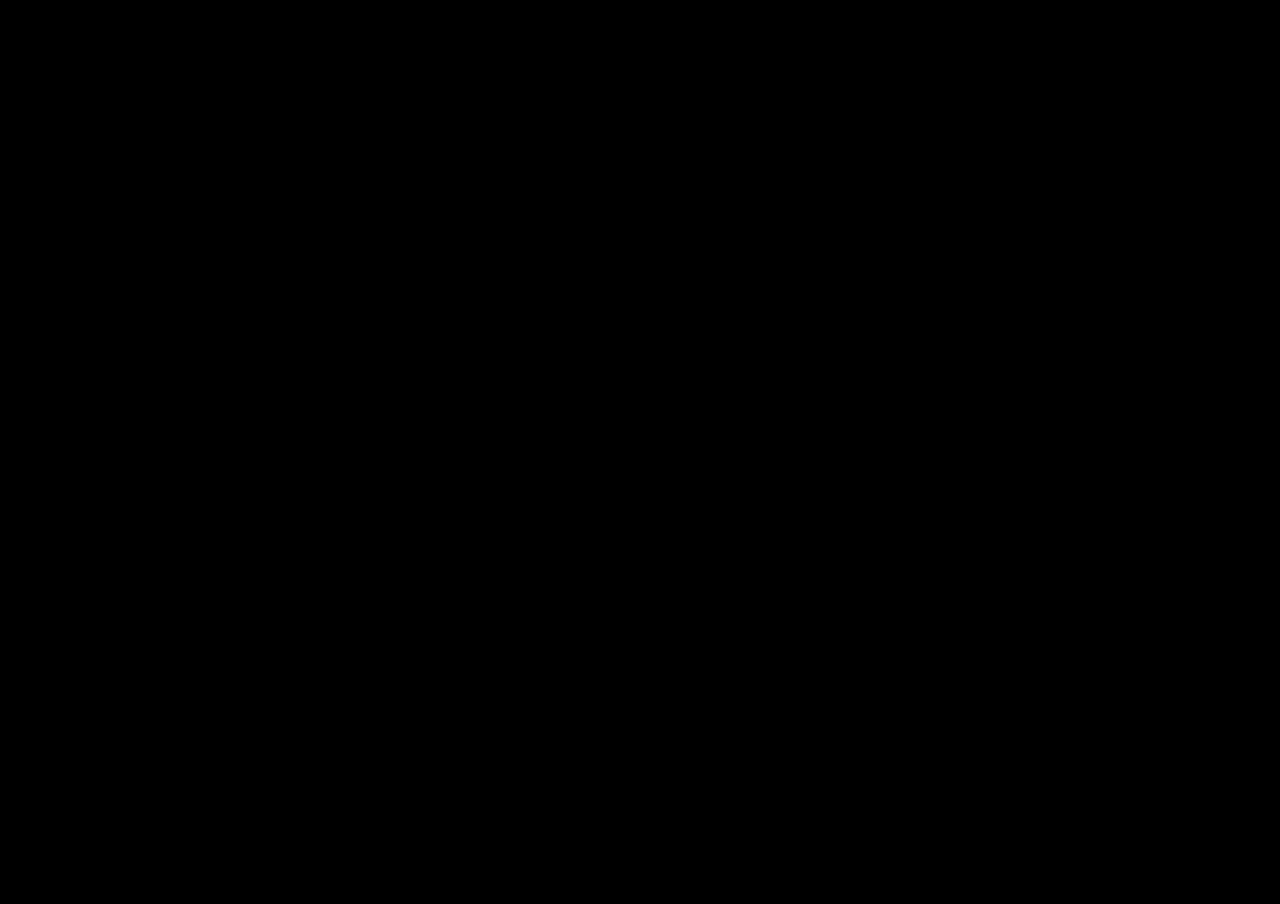
==== Source/Flyboy.swiftpm/Resources/app.html @ 183af8e5 "Implemented basic swift playground support." ====
<!DOCTYPE html>
<html lang="en">
<head>
    <meta charset="UTF-8">
    <meta name="viewport" content="width=device-width, initial-scale=1.0, maximum-scale=1.0, user-scalable=no, viewport-fit=cover'">
    <link rel="stylesheet" href="onsenui.min.css">
    <link rel="stylesheet" href="onsen-css-components.min.css">
    <link rel="stylesheet" href="ionicons.min.css">
    <style>
      @font-face 
      {
        font-family: 'BulgariaDreams';
        src: url('Bulgaria Dreams Regular.ttf') format('truetype');
      }
    </style>
</head>
<body>
    <script src="phaser.min.js"></script>
    <script src="onsenui.min.js"></script>
    <script src="scriptit.js"></script>
    <script src="splash-scene.js"></script>
    <script src="main-menu-scene.js"></script>
    <script src="level-select-scene.js"></script>
    <script src="loading-scene.js"></script>
    <script src="game-scene.js"></script>
    <script src="settings-page.js"></script>
    <script src="pause-alert-dialog.js"></script>
    <script src="level-failed-dialog.js"></script>
    <script src="level-complete-dialog.js"></script>
    <script src="hud.js"></script>
    <script src="plane.js"></script>
    <script src="joystick.js"></script>
    <script src="shoot-button.js"></script>
    <script src="projectile.js"></script>
    <script src="pickup.js"></script>
    <script src="enemy.js"></script>
    <script src="effect.js"></script>
    <script src="level-select-block.js"></script>
    <script src="save-data.js"></script>
    <script src="levels.js"></script>
    <script src="user-settings.js"></script>
    <script src="app.js"></script>
</body>
</html>
---- Source/Flyboy.swiftpm/Resources/onsenui.min.css ----
@import url("ionicons.min.css");ons-gesture-detector,ons-navigator,ons-page,ons-tabbar{display:block;touch-action:manipulation}ons-action-sheet,ons-alert-dialog,ons-dialog,ons-navigator,ons-splitter,ons-tabbar,ons-toast{position:absolute;top:0;left:0;bottom:0;right:0;overflow:hidden;touch-action:manipulation}ons-toast{pointer-events:none}ons-toast .toast{pointer-events:auto}ons-tab{-webkit-transform:translate3d(0,0,0);transform:translate3d(0,0,0)}ons-action-sheet,ons-alert-dialog,ons-dialog,ons-navigator,ons-page,ons-tabbar,ons-toast{z-index:2}ons-fab,ons-speed-dial{z-index:10001}ons-bottom-toolbar,ons-toolbar:not([inline]){position:absolute;left:0;right:0;z-index:10000}ons-toolbar:not([inline]){top:0}ons-bottom-toolbar{bottom:0}.page,.page--material,.page--material__content,.page__content{background-color:transparent!important;background:0 0!important}.page__content{overflow:auto;-webkit-overflow-scrolling:touch;z-index:0;-ms-touch-action:pan-y}.page.overflow-visible,.page.overflow-visible .page,.page.overflow-visible .page__content,.page.overflow-visible ons-navigator,.page.overflow-visible ons-splitter{overflow:visible}.page.overflow-visible .page__content.content-swiping,.page.overflow-visible .page__content.content-swiping .page,.page.overflow-visible .page__content.content-swiping .page__content{overflow:auto}.page[status-bar-fill]>.page__content{top:20px}.page[status-bar-fill]>.toolbar{padding-top:20px;box-sizing:content-box}.page[status-bar-fill]>.toolbar:not(.toolbar--cover-content)+.page__background+.page__content,.page[status-bar-fill]>.toolbar:not(.toolbar--transparent)+.page__background{top:64px}.page[status-bar-fill]>.toolbar--material:not(.toolbar--cover-content)+.page__background+.page__content,.page[status-bar-fill]>.toolbar--material:not(.toolbar-transparent)+.page__background{top:76px}.page[status-bar-fill]>.toolbar.toolbar--transparent+.page__background{top:0}ons-tabbar[status-bar-fill]>.tabbar--top__content{top:71px}ons-tabbar[status-bar-fill]>.tabbar--top{padding-top:22px}ons-tabbar[position=top] .page[status-bar-fill]>.page__content{top:0}.toolbar+.page__background+.page__content ons-tabbar[status-bar-fill]>.tabbar--top{top:0}.toolbar+.page__background+.page__content ons-tabbar[status-bar-fill]>.tabbar--top__content{top:49px}.page__content>.list:not(.list--material):first-child{margin-top:-1px}.page--wrapper>.page__background{display:none}ons-action-sheet[disabled],ons-alert-dialog[disabled],ons-dialog[disabled],ons-popover[disabled]{pointer-events:none;opacity:.75}ons-list-item[disabled]{pointer-events:none}ons-range[disabled]{opacity:.3;pointer-events:none}ons-pull-hook{position:relative;display:block;margin:auto;text-align:center;z-index:20002}ons-splitter,ons-splitter-content,ons-splitter-mask,ons-splitter-side{display:block;position:absolute;left:0;right:0;top:0;bottom:0;box-sizing:border-box;z-index:0}ons-splitter-mask{z-index:4;background-color:rgba(0,0,0,.1);display:none;opacity:0}ons-splitter-content{z-index:2}ons-splitter-side{right:auto;z-index:2}ons-splitter-side[side=right]{right:0;left:auto}ons-splitter-side[mode=collapse]{z-index:5;left:auto;right:100%}ons-splitter-side[side=right][mode=collapse]{right:auto;left:100%}ons-splitter-side[mode=split]{z-index:3}ons-toolbar-button>ons-icon[icon*=ion-]{font-size:26px}ons-range,ons-select{display:inline-block}ons-range>input{min-width:50px;width:100%}ons-select>select{width:100%}ons-carousel[disabled]{pointer-events:none;opacity:.75}ons-carousel[fullscreen]{height:100%}.ons-status-bar-mock{position:absolute;width:100%;height:20px;padding:0 16px 0 6px;box-sizing:border-box;z-index:30000;display:-webkit-flex;display:flex;-webkit-justify-content:space-between;justify-content:space-between;font-size:12px;line-height:20px;font-family:Arial,Helvetica}.ons-status-bar-mock i{padding:0 2px}.ons-status-bar-mock.android{color:#fff;background-color:#222;font-family:Roboto,Arial,Helvetica}.ons-status-bar-mock.android~*{top:20px;bottom:0;position:inherit;width:100%}.ons-ios-scroll-fix .page:not(.page--wrapper)[shown]>.page__content{overflow-y:hidden}.ons-ios-scroll-fix ons-splitter-side>.page:not(.page--wrapper)[shown]>.page__content{overflow-y:auto}ons-row{display:-webkit-flex;display:-moz-flex;display:flex;-webkit-flex-wrap:wrap;flex-wrap:wrap;width:100%;box-sizing:border-box}ons-row[align=top],ons-row[vertical-align=top]{box-align:start;-webkit-align-items:flex-start;-moz-align-items:flex-start;align-items:flex-start}ons-row[align=bottom],ons-row[vertical-align=bottom]{box-align:end;-webkit-align-items:flex-end;-moz-align-items:flex-end;align-items:flex-end}ons-row[align=center],ons-row[vertical-align=center]{box-align:center;-webkit-align-items:center;-moz-align-items:center;align-items:center;text-align:inherit}ons-row+ons-row{padding-top:0}ons-col{-webkit-flex:1;-moz-flex:1;flex:1;display:block;width:100%;box-sizing:border-box}ons-col[align=top],ons-col[vertical-align=top]{-webkit-align-self:flex-start;align-self:flex-start}ons-col[align=bottom],ons-col[vertical-align=bottom]{-webkit-align-self:flex-end;align-self:flex-end}ons-col[align=center],ons-col[vertical-align=center]{-webkit-align-self:center;-moz-align-self:center;-ms-flex-item-align:center;text-align:inherit}.ons-icon{display:inline-block;line-height:inherit;font-style:normal;font-weight:400;font-size:inherit;text-rendering:auto;-webkit-font-smoothing:antialiased;-moz-osx-font-smoothing:grayscale}.segment__button .ons-icon{line-height:normal;line-height:initial}:not(ons-toolbar-button):not(ons-action-sheet-button):not(.segment__button)>.ons-icon--ion{line-height:.75em;vertical-align:-25%}.ons-icon[spin]{-webkit-animation:ons-icon-spin 2s infinite linear;animation:ons-icon-spin 2s infinite linear}@-webkit-keyframes ons-icon-spin{0%{-webkit-transform:rotate(0)}100%{-webkit-transform:rotate(359deg)}}@keyframes ons-icon-spin{0%{-webkit-transform:rotate(0);transform:rotate(0)}100%{-webkit-transform:rotate(359deg);transform:rotate(359deg)}}.ons-icon[rotate="90"]{-webkit-transform:rotate(90deg);transform:rotate(90deg)}.ons-icon[rotate="180"]{-webkit-transform:rotate(180deg);transform:rotate(180deg)}.ons-icon[rotate="270"]{-webkit-transform:rotate(270deg);transform:rotate(270deg)}.ons-icon[fixed-width]{width:1.28571429em;text-align:center}.ons-icon--lg{font-size:1.33333333em;line-height:.75em;vertical-align:-15%}.ons-icon--2x{font-size:2em}.ons-icon--3x{font-size:3em}.ons-icon--4x{font-size:4em}.ons-icon--5x{font-size:5em}.ons-icon.fa{font-family:'Font Awesome 5 Brands','Font Awesome 5 Free';font-weight:900}ons-checkbox,ons-input,ons-radio,ons-search-input{display:inline-block;position:relative}ons-input .text-input,ons-search-input .search-input{width:100%;display:inline-block}ons-input .text-input__label:not(.text-input--material__label){display:none}ons-input:not([float]) .text-input--material__label--active{display:none}ons-checkbox[disabled],ons-input[disabled],ons-radio[disabled],ons-search-input[disabled],ons-segment[disabled]{opacity:.5;pointer-events:none}ons-input input.text-input--material::-webkit-input-placeholder{color:transparent}ons-input input.text-input--material::-moz-placeholder{color:transparent}ons-input input.text-input--material:-ms-input-placeholder{color:transparent}@media (orientation:landscape){html[onsflag-iphonex-landscape] ons-splitter-side[side=left] .page__content{padding-right:0}html[onsflag-iphonex-landscape] ons-splitter-side[side=right] .page__content{padding-left:0}}@media (orientation:landscape){html[onsflag-iphonex-landscape] .page__content>ons-progress-bar>.progress-bar{margin-left:-44px;margin-right:-44px;width:calc(100% + 88px)}}@media (orientation:landscape){html[onsflag-iphonex-landscape] ons-splitter-side[side=right] .page__content>.list:not(.list--inset){margin-left:0}html[onsflag-iphonex-landscape] ons-splitter-side[side=right] .page__content>.list:not(.list--inset)>.list-header{padding-left:15px}html[onsflag-iphonex-landscape] ons-splitter-side[side=right] .page__content>.list:not(.list--inset)>.list-item{padding-left:14px}html[onsflag-iphonex-landscape] ons-splitter-side[side=left] .page__content>.list:not(.list--inset){margin-right:0}html[onsflag-iphonex-landscape] ons-splitter-side[side=left] .page__content>.list:not(.list--inset)>.list-item--chevron:before{right:16px}html[onsflag-iphonex-landscape] ons-splitter-side[side=left] .page__content>.list:not(.list--inset)>.list-item>.list-item__center:last-child{padding-right:6px}html[onsflag-iphonex-landscape] ons-splitter-side[side=left] .page__content>.list:not(.list--inset)>.list-item>.list-item__right{padding-right:12px}html[onsflag-iphonex-landscape] ons-splitter-side[side=left] .page__content>.list:not(.list--inset)>.list-item>.list-item--chevron__right{padding-right:30px}}ons-progress-bar{display:block}ons-progress-circular{display:inline-block;width:32px;height:32px}ons-progress-circular>svg.progress-circular{width:100%;height:100%}.ripple{display:block;position:absolute;overflow:hidden;top:0;left:0;right:0;bottom:0;pointer-events:none}.ripple__background{background:rgba(255,255,255,.2);position:absolute;top:0;left:0;right:0;bottom:0;opacity:0;pointer-events:none}.ripple__wave{background:rgba(255,255,255,.2);width:0;height:0;border-radius:50%;position:absolute;top:0;left:0;z-index:0;pointer-events:none}.button--material--flat .ripple__background,.button--material--flat .ripple__wave,ons-list-item .ripple__background,ons-list-item .ripple__wave{background:rgba(189,189,189,.3)}.ripple--light-gray__background,.ripple--light-gray__wave{background:rgba(189,189,189,.3)}.ons-swiper{overflow:hidden;display:block;box-sizing:border-box}.ons-swiper-target{display:-webkit-flex;display:flex;height:100%;z-index:1;-webkit-flex-direction:row;flex-direction:row}.ons-swiper-target--vertical{-webkit-flex-direction:column;flex-direction:column}.ons-swiper-target>*{height:inherit;-webkit-flex-shrink:0;flex-shrink:0;box-sizing:border-box;width:100%;position:relative!important}.ons-swiper-target.active:not(.swiping)>.page:not([shown]){visibility:hidden}.ons-swiper-tabbar .tabbar--material__button:after{display:none}.ons-swiper-blocker{display:block;position:absolute;top:0;bottom:0;left:0;right:0;pointer-events:none}
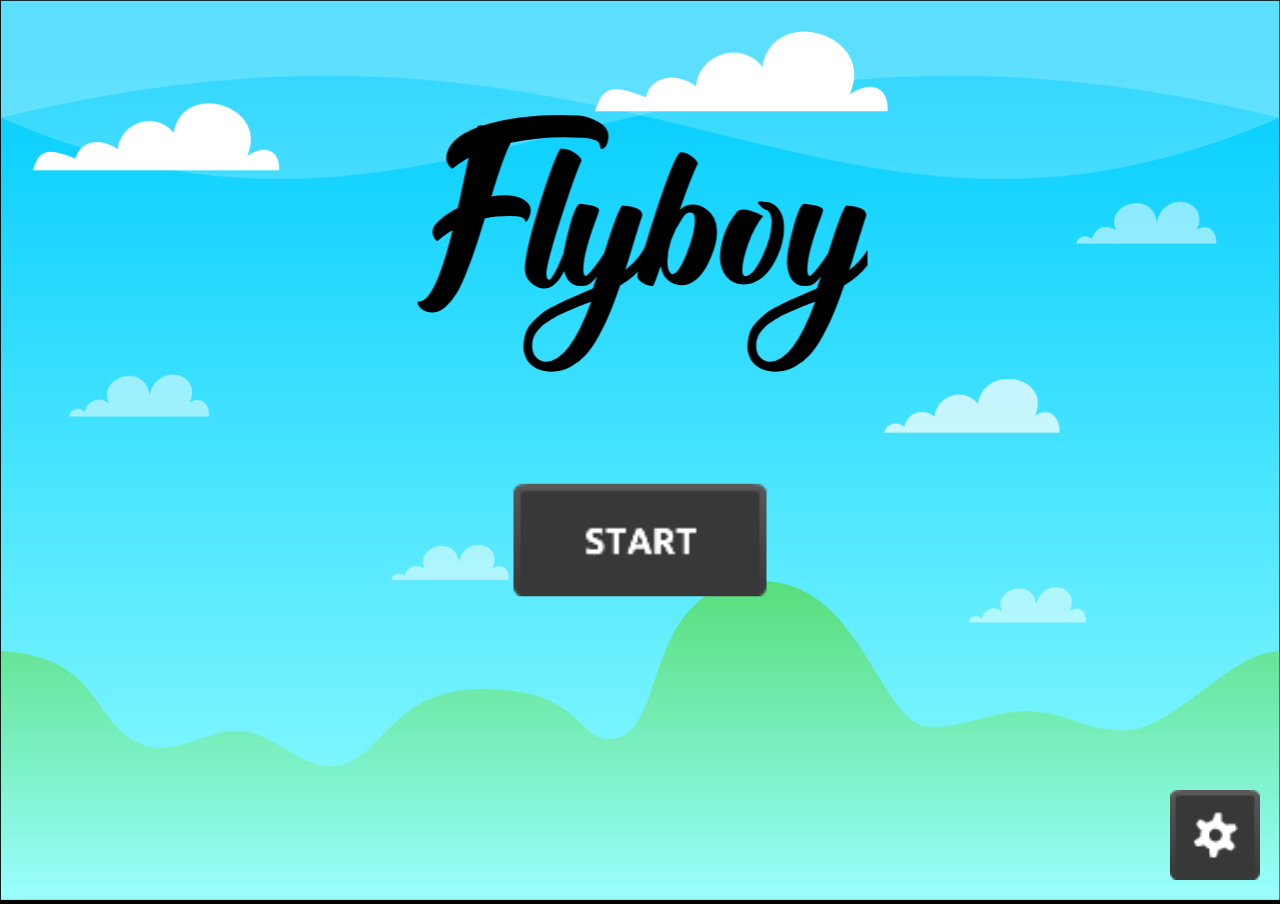
==== commit 6b4f1917: "Added report a bug functionality." ====
--- a/Source/Flyboy.swiftpm/Resources/app.html
+++ b/Source/Flyboy.swiftpm/Resources/app.html
@@ -18,12 +18,14 @@
     <script src="phaser.min.js"></script>
     <script src="onsenui.min.js"></script>
     <script src="scriptit.js"></script>
+    <script src="secret.js"></script>
     <script src="splash-scene.js"></script>
     <script src="main-menu-scene.js"></script>
     <script src="level-select-scene.js"></script>
     <script src="loading-scene.js"></script>
     <script src="game-scene.js"></script>
     <script src="settings-page.js"></script>
+    <script src="report-a-bug-page.js"></script>
     <script src="pause-alert-dialog.js"></script>
     <script src="level-failed-dialog.js"></script>
     <script src="level-complete-dialog.js"></script>
